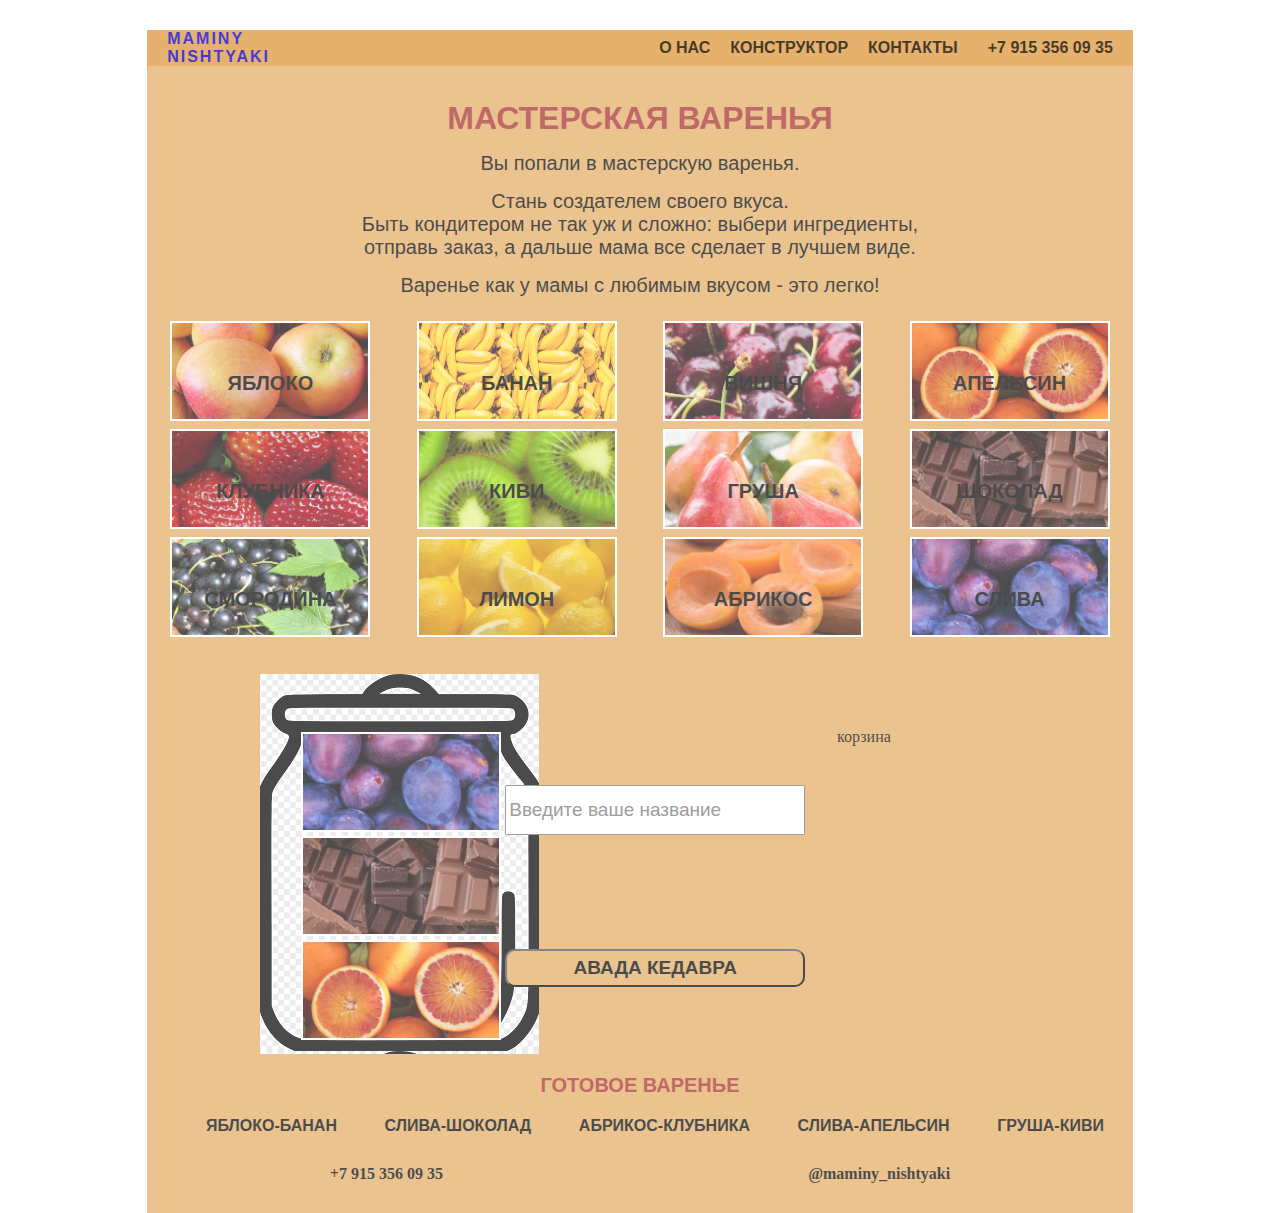
==== index.html @ ba9de41e "project started" ====
<!DOCTYPE html>
<html lang="ru">
  <head>
    <meta charset="UTF-8" />
    <meta name="viewport" content="width=device-width, initial-scale=1.0" />
    <meta name="description" content="Краткое описание сайта" />
    <title>Конструктор варенья</title>
    <link rel="stylesheet" href="css/styles.css" />
    <link rel="stylesheet" href="css/media.css" />
    <link rel="stylesheet" href="css/fonts.css" />
    <link rel="shortcut" href="/favicon.ico" type="image/x-icon" />
  </head>
  <body>
    <header>
      <div class="container header__container">
        <div class="header__wrapper">
          <div class="header__logo">
            <p>
              <a href="#"> maminy <br />nishtyaki</a>
            </p>
          </div>
          <div class="header__menu">
            <nav>
              <ul>
                <li><a href="#">О нас </a></li>
                <li><a href="#">Конструктор </a></li>
                <li><a href="#">Контакты </a></li>
              </ul>
            </nav>
          </div>
          <div class="header__contacts">
            <div class="contacts__wrapper">
              <a href="tel: +79153560935">+7 915 356 09 35</a>
            </div>
          </div>
        </div>
      </div>
    </header>
    <section class="description">
      <div class="container">
        <h1>Мастерская варенья</h1>
        <div class="description__wrapper">
          <p>Вы попали в мастерскую варенья.</p>
          <p>
            Стань создателем своего вкуса. <br />
            Быть кондитером не так уж и сложно: выбери ингредиенты, отправь
            заказ, а дальше мама все сделает в лучшем виде.
          </p>
          <p>Варенье как у мамы с любимым вкусом - это легко!</p>
        </div>
      </div>
    </section>
    <section class="filters">
      <div class="container">
        <div class="filters__wrapper">
          <div class="taste" id="apple">Яблоко</div>
          <div class="taste" id="banana">банан</div>
          <div class="taste" id="cherry">вишня</div>
          <div class="taste" id="orange">апельсин</div>
          <div class="taste" id="strawberry">клубника</div>
          <div class="taste" id="kiwi">киви</div>
          <div class="taste" id="pear">груша</div>
          <div class="taste" id="chocolate">шоколад</div>
          <div class="taste" id="berry">смородина</div>
          <div class="taste" id="lemon">лимон</div>
          <div class="taste" id="apricot">абрикос</div>
          <div class="taste" id="plum">слива</div>
        </div>
      </div>
    </section>
    <section class="constructor">
      <div class="container">
        <div class="constructor_wrapper">
          <div class="customer__choice">
            <div class="jamjar">
              <div class="taste">1 слой</div>
              <div class="taste">2 слой</div>
              <div class="taste">3 слой</div>
            </div>
            <div class="final__choice">
              <input type="text" placeholder="Введите ваше название" />
              <button type="submit" class="choice_button">авада кедавра</button>
            </div>
          </div>
          <div class="sidebar__trash">корзина</div>
        </div>
      </div>
    </section>
    <section class="ready__jam">
      <h2>готовое варенье</h2>
      <ul>
        <li>Яблоко-банан</li>
        <li>слива-шоколад</li>
        <li>абрикос-клубника</li>
        <li>слива-апельсин</li>
        <li>груша-киви</li>
      </ul>
    </section>
    <footer>
      <div class="footer__contacts">
        <a href="tel: +79153560935">+7 915 356 09 35</a>
        <a href="https://www.instagram.com/maminy_nishtyaki/"
          >@maminy_nishtyaki</a
        >
      </div>
    </footer>
  </body>
</html>
---- css/styles.css ----
* {
  box-sizing: border-box;
  margin: 0;
}
.container {
  /*width: 1280px;*/
  margin: 0 auto;
  max-width: 100%;
}
.header__container {
  position: relative;
  margin-bottom: 30px;
}
.header__wrapper {
  display: flex;
  align-items: center;
  text-transform: uppercase;
  font-family: sans-serif;
  position: fixed;
  left: 11.5%;
  width: 77%;
  justify-content: space-around;
  /* background-image: url(../img/menu_fon.jpg);
  background-size: 20% 147%;*/
  background-color: #e3aa5f;
  opacity: 0.7;
  padding: 0 20px;
  z-index: 1;
}
.header__logo {
  flex-grow: 1;
  color: black;
  font-weight: 900;
  letter-spacing: 2px;
}
.header__logo p a {
  text-decoration: none;
}
.header__logo p a:hover {
  background-color: burlywood;
}
.header__menu {
  display: flex;
  flex-direction: row;
  padding-right: 10px;
}
.header__menu ul {
  display: flex;
  flex-direction: row;
  align-items: center;
  list-style-type: none;
}
.header__menu li {
  margin-right: 20px;
}
.header__menu li a:hover {
  background-color: burlywood;
}
.header__menu li a {
  text-decoration: none;
  color: black;
  font-weight: 600;
}
.header__contacts a {
  text-decoration: none;
  color: black;
  font-weight: 700;
}

.description {
  padding-top: 70px;
  text-align: center;
  background-color: #e3aa5f;
  opacity: 0.7;
  width: 77%;
  margin: 0 auto;
  /*background-image: url(../img/description_fon.jpg);
  padding-bottom: 32px;
  background-repeat: no-repeat;
  background-size: 77% 153%;
  background-position: center;*/
}
.description__wrapper {
  width: 60%;
  margin: 0 auto;
}

h1 {
  text-transform: uppercase;
  font-family: sans-serif;
  font-weight: 600;
  color: brown;
}
.description p {
  margin-top: 15px;
  font-size: 20px;
  font-family: sans-serif;
  background-position: center;
}

.filters__wrapper {
  display: flex;
  width: 100%;
  flex-wrap: wrap;
  display: flex;
  padding: 20px 0 27px;
  width: 77%;
  margin: 0 auto;
  flex-wrap: wrap;
  justify-content: space-around;
  background-color: #e3aa5f;
  opacity: 0.7;
}
.taste {
  width: 200px;
  height: 100px;
  border: 2px solid rgb(255, 255, 255);
  margin: 4px;
  text-align: center;
  line-height: 6;
  font-family: sans-serif;
  font-size: 20px;
  text-transform: uppercase;
  font-weight: 600;
}
#apple {
  background-image: url(../img/apple.jpg);
  background-size: 101% 101%;
  background-repeat: no-repeat;
}
#banana {
  background-image: url(../img/banana.jpeg);
  background-size: 42% 62%;
}
#cherry {
  background-image: url(../img/cherry.jpg);
  background-size: 101% 101%;
}
#orange {
  background-image: url(../img/orange.jpg);
  background-size: 101% 101%;
}
#strawberry {
  background-image: url(../img/strawberry.jpg);
  background-size: 101% 101%;
}
#kiwi {
  background-image: url(../img/kiwi.jpg);
  background-size: 101% 101%;
}
#pear {
  background-image: url(../img/pear.jpg);
  background-size: 101% 101%;
}
#chocolate {
  background-image: url(../img/chocolate.jpg);
  background-size: 101% 101%;
}
#berry {
  background-image: url(../img/berry.jpg);
  background-size: 101% 101%;
}
#lemon {
  background-image: url(../img/lemon.jpg);
  background-size: 101% 101%;
}
#apricot {
  background-image: url(../img/apricot.jpg);
  background-size: 101% 101%;
}
#plum {
  background-image: url(../img/plum.jpg);
  background-size: 101% 101%;
}

.constructor_wrapper {
  display: flex;
  flex-direction: row;
  background-color: #e3aa5f;
  opacity: 0.7;
  width: 77%;
  margin: 0 auto;
  padding-top: 60px;
  padding-bottom: 30px;
}
.jamjar {
  position: relative;
}

.jamjar:before {
  content: "";
  position: absolute;
  width: 279px;
  height: 380px;
  display: block;
  left: -37px;
  z-index: -1;
  bottom: -10px;
  background: url(../img/customer_choice_fon.png);
}
.jamjar .taste:nth-child(1) {
  background-image: url(../img/plum.jpg);
  background-size: 101% 101%;
  font-size: 0;
  /* width: 100px; */
  /* height: 50px;*/
}
.jamjar .taste:nth-child(2) {
  background-image: url(../img/chocolate.jpg);
  background-size: 101% 101%;
  font-size: 0;
  /* width: 100px; */
  /* height: 50px;*/
}

.jamjar .taste:nth-child(3) {
  background-image: url(../img/orange.jpg);
  background-size: 101% 101%;
  font-size: 0;
  /* width: 100px; */
  /* height: 50px;*/
}

.final__choice input {
  width: 300px;
  height: 50px;
  font-size: 19px;
}

.customer__choice {
  display: flex;
  flex-direction: row;
  width: 70%;
  justify-content: space-between;
  padding: 0 150px;
}
.choice_button {
  padding: 6px 5px;
  border-radius: 10px;
  background-color: #e3aa5f;
  text-transform: uppercase;
  font-weight: 600;
  font-size: 19px;
}
.sidebar__trash {
  width: 30%;
}
.final__choice {
  display: flex;
  flex-direction: column;
  justify-content: space-around;
}
.ready__jam {
  background-color: #e3aa5f;
  opacity: 0.7;
  width: 77%;
  margin: 0 auto;
  padding-bottom: 30px;
}
.ready__jam h2 {
  text-transform: uppercase;
  font-family: sans-serif;
  color: brown;
  font-weight: 900;
  font-size: 20px;
  text-align: center;
  margin-bottom: 20px;
}
.ready__jam ul {
  display: flex;
  flex-direction: row;
  justify-content: space-around;
}
.ready__jam ul li {
  margin-right: 10px;
  list-style-type: none;
  font-family: sans-serif;
  text-transform: uppercase;
  font-weight: 600;
}
.footer__contacts {
  margin-top: 30px;
  text-align: center;
  padding-bottom: 30px;
  display: flex;
  justify-content: space-around;
  background-color: #e3aa5f;
  opacity: 0.7;
  width: 77%;
  margin: 0 auto;
}
.footer__contacts a {
  text-decoration: none;
  color: black;
  font-weight: 700;
}
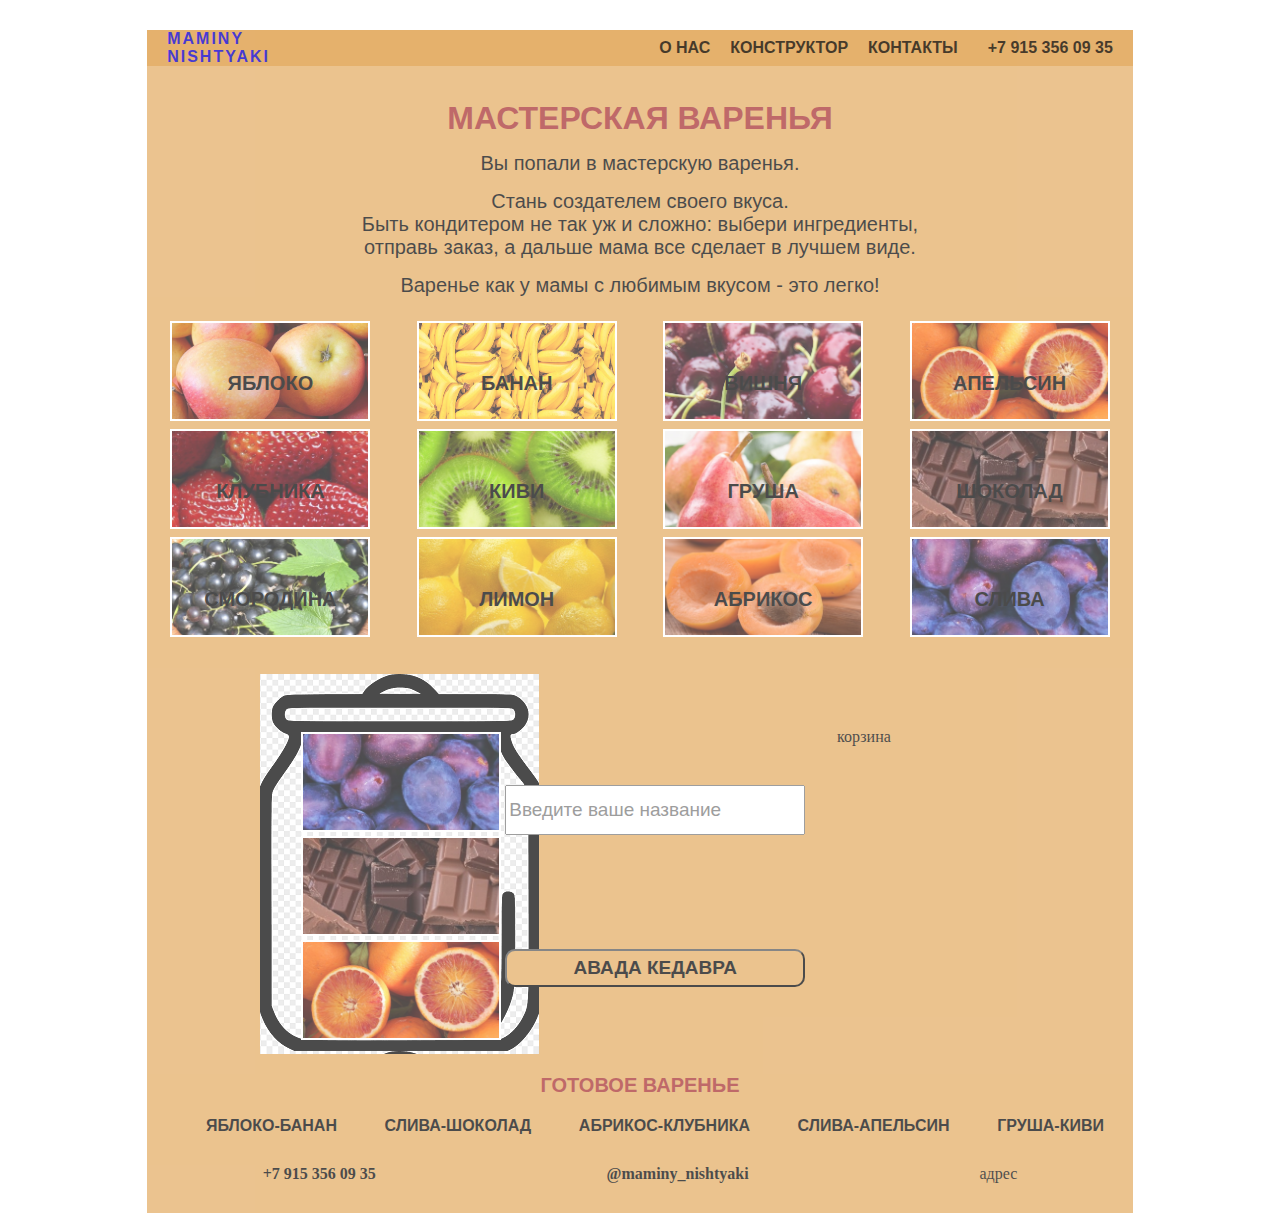
==== commit 742f56be: "footer changed" ====
--- a/index.html
+++ b/index.html
@@ -102,6 +102,7 @@
         <a href="https://www.instagram.com/maminy_nishtyaki/"
           >@maminy_nishtyaki</a
         >
+        <p>адрес</p>
       </div>
     </footer>
   </body>
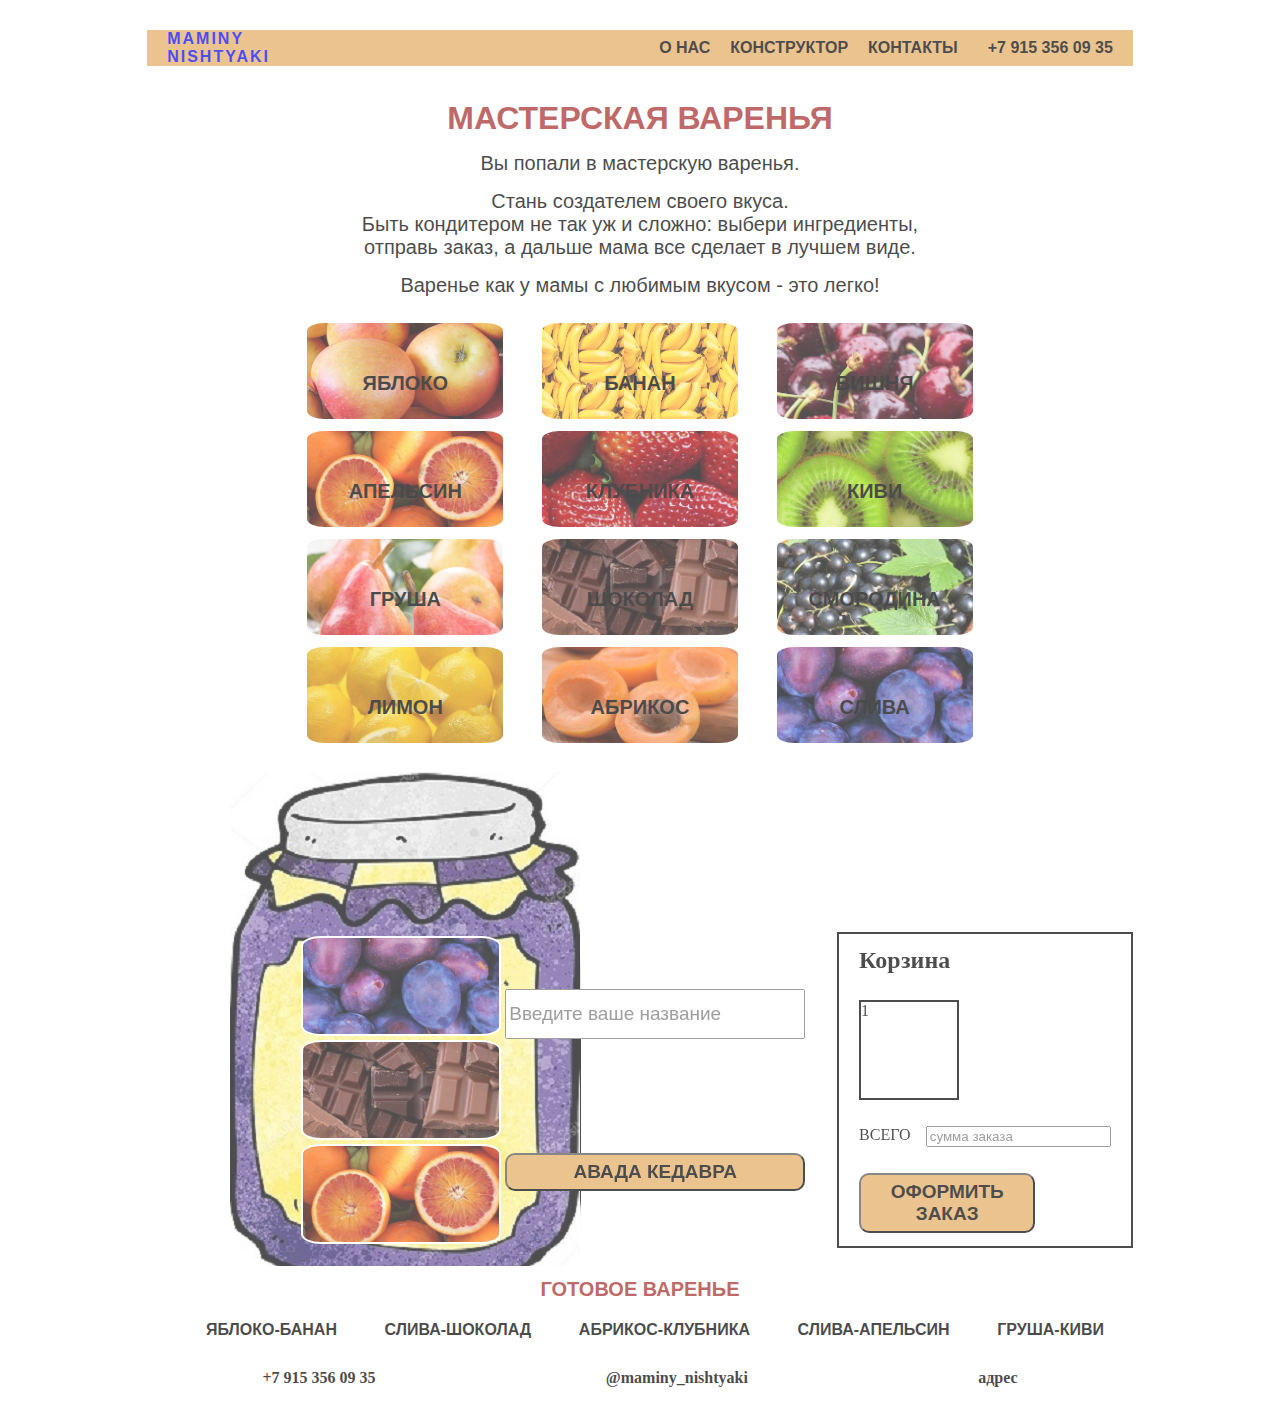
==== commit 97e64694: "updated trashsidebar" ====
--- a/index.html
+++ b/index.html
@@ -82,7 +82,15 @@
               <button type="submit" class="choice_button">авада кедавра</button>
             </div>
           </div>
-          <div class="sidebar__trash">корзина</div>
+          <div class="sidebar__trash">
+            <h2>Корзина</h2>
+            <div class="counter">1</div>
+            <div class="total_amount">
+              <p>ВСЕГО</p>
+              <input type="text" placeholder="сумма заказа" />
+            </div>
+            <button type="submit" class="choice_button">оформить заказ</button>
+          </div>
         </div>
       </div>
     </section>
--- a/css/styles.css
+++ b/css/styles.css
@@ -70,7 +70,7 @@
 .description {
   padding-top: 70px;
   text-align: center;
-  background-color: #e3aa5f;
+  /*background-color: #e3aa5f;*/
   opacity: 0.7;
   width: 77%;
   margin: 0 auto;
@@ -103,12 +103,12 @@
   width: 100%;
   flex-wrap: wrap;
   display: flex;
-  padding: 20px 0 27px;
-  width: 77%;
+  padding: 20px 0 123px;
+  width: 55%;
   margin: 0 auto;
   flex-wrap: wrap;
   justify-content: space-around;
-  background-color: #e3aa5f;
+  /*background-color: #e3aa5f;*/
   opacity: 0.7;
 }
 .taste {
@@ -122,6 +122,10 @@
   font-size: 20px;
   text-transform: uppercase;
   font-weight: 600;
+  border-radius: 10%;
+}
+.taste:hover {
+  border: black 2px solid;
 }
 #apple {
   background-image: url(../img/apple.jpg);
@@ -176,7 +180,7 @@
 .constructor_wrapper {
   display: flex;
   flex-direction: row;
-  background-color: #e3aa5f;
+  /*background-color: #e3aa5f;*/
   opacity: 0.7;
   width: 77%;
   margin: 0 auto;
@@ -190,13 +194,13 @@
 .jamjar:before {
   content: "";
   position: absolute;
-  width: 279px;
-  height: 380px;
+  width: 351px;
+  height: 494px;
   display: block;
-  left: -37px;
+  left: -67px;
   z-index: -1;
-  bottom: -10px;
-  background: url(../img/customer_choice_fon.png);
+  bottom: -18px;
+  background: url(../img/fff.jpg);
 }
 .jamjar .taste:nth-child(1) {
   background-image: url(../img/plum.jpg);
@@ -244,6 +248,26 @@
 }
 .sidebar__trash {
   width: 30%;
+  display: flex;
+  flex-direction: column;
+  justify-content: space-around;
+  border: black 2px solid;
+  padding-left: 20px;
+  padding-right: 20px;
+}
+
+.counter {
+  width: 100px;
+  height: 100px;
+  border: black 2px solid;
+}
+
+.total_amount {
+  display: flex;
+  justify-content: space-between;
+}
+.sidebar__trash .choice_button {
+  width: 70%;
 }
 .final__choice {
   display: flex;
@@ -251,7 +275,7 @@
   justify-content: space-around;
 }
 .ready__jam {
-  background-color: #e3aa5f;
+  /*background-color: #e3aa5f;*/
   opacity: 0.7;
   width: 77%;
   margin: 0 auto;
@@ -284,7 +308,7 @@
   padding-bottom: 30px;
   display: flex;
   justify-content: space-around;
-  background-color: #e3aa5f;
+  /*background-color: #e3aa5f;*/
   opacity: 0.7;
   width: 77%;
   margin: 0 auto;
@@ -294,3 +318,7 @@
   color: black;
   font-weight: 700;
 }
+.footer__contacts p {
+  color: black;
+  font-weight: 700;
+}
